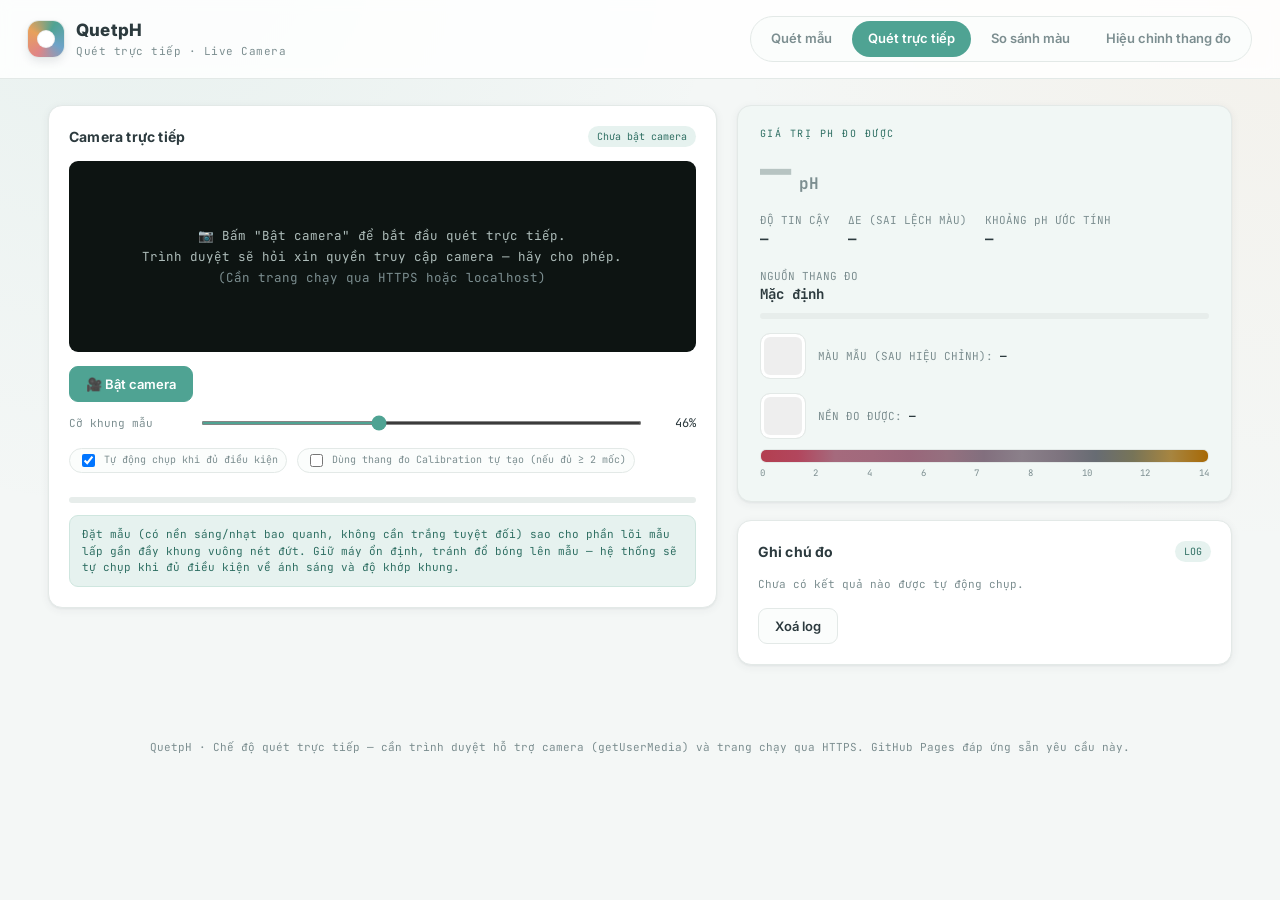
==== docs/live.html @ 59482dc2 "Add files via upload" ====
<!DOCTYPE html>
<html lang="vi">
<head>
<meta charset="UTF-8">
<meta name="viewport" content="width=device-width, initial-scale=1.0">
<title>QuetpH — Quét trực tiếp bằng camera</title>
<link rel="stylesheet" href="style.css">
</head>
<body>

<header class="topbar">
  <div class="brand">
    <div class="brand-mark"></div>
    <div class="brand-text">
      <div class="title">QuetpH</div>
      <div class="subtitle">Quét trực tiếp · Live Camera</div>
    </div>
  </div>
  <nav class="nav-tabs">
    <a href="index.html">Quét mẫu</a>
    <a href="live.html" class="active">Quét trực tiếp</a>
    <a href="compare.html">So sánh màu</a>
    <a href="calibration.html">Hiệu chỉnh thang đo</a>
  </nav>
</header>

<main class="wrap">
  <div class="grid">

    <!-- CỘT TRÁI: camera + khung hướng dẫn + checklist điều kiện -->
    <section class="panel">
      <div class="panel-head">
        <h2>Camera trực tiếp</h2>
        <span class="tag" id="liveStatusTag">Chưa bật camera</span>
      </div>

      <div class="camera-wrap" id="cameraWrap">
        <div class="camera-placeholder" id="cameraPlaceholder">
          📷 Bấm "Bật camera" để bắt đầu quét trực tiếp.<br>
          Trình duyệt sẽ hỏi xin quyền truy cập camera — hãy cho phép.<br>
          <span style="color:var(--muted);">(Cần trang chạy qua HTTPS hoặc localhost)</span>
        </div>
        <video id="video" playsinline autoplay muted style="display:none;"></video>
        <canvas id="guideCanvas" class="guide-canvas" style="display:none;"></canvas>
        <img id="capturedImg" style="display:none;">
      </div>

      <div class="btn-row" style="margin-top:14px;">
        <button class="primary" id="startCamBtn" type="button">🎥 Bật camera</button>
        <button class="ghost" id="switchCamBtn" type="button" style="display:none;">🔄 Đổi camera</button>
        <button class="ghost" id="stopCamBtn" type="button" style="display:none;">⏹ Tắt camera</button>
        <button class="ghost" id="manualCaptureBtn" type="button" style="display:none;">📸 Chụp ngay</button>
        <button class="primary" id="rescanBtn" type="button" style="display:none;">🔁 Quét mẫu khác</button>
      </div>

      <div id="liveTuning">
        <div class="control-row" style="margin-top:12px;">
          <label>Cỡ khung mẫu</label>
          <input type="range" id="squareSizeSlider" min="30" max="70" value="46">
          <span class="val" id="squareSizeVal">46%</span>
        </div>
        <div class="btn-row">
          <label class="pill" style="cursor:pointer;"><input type="checkbox" id="autoCaptureToggle" checked style="vertical-align:middle;"> Tự động chụp khi đủ điều kiện</label>
          <label class="pill" style="cursor:pointer;"><input type="checkbox" id="useCalibToggle" style="vertical-align:middle;"> Dùng thang đo Calibration tự tạo (nếu đủ ≥ 2 mốc)</label>
        </div>

        <div class="status-list" id="statusList"></div>
        <div class="capture-progress"><div class="capture-progress-fill" id="captureProgressFill"></div></div>
      </div>

      <div class="hint-bubble" style="margin-top:12px;">
        Đặt mẫu (có nền sáng/nhạt bao quanh, không cần trắng tuyệt đối) sao cho phần lõi mẫu lấp gần đầy khung
        vuông nét đứt. Giữ máy ổn định, tránh đổ bóng lên mẫu — hệ thống sẽ tự chụp khi đủ điều kiện về ánh sáng
        và độ khớp khung.
      </div>
    </section>

    <!-- CỘT PHẢI: readout, giống trang Quét mẫu -->
    <section>
      <div class="readout">
        <div class="readout-label">Giá trị pH đo được</div>
        <div class="readout-value stale" id="phValue">— <span class="unit">pH</span></div>

        <div class="readout-sub">
          <div class="stat">ĐỘ TIN CẬY<br><b id="confVal">—</b></div>
          <div class="stat">ΔE (SAI LỆCH MÀU)<br><b id="deVal">—</b></div>
          <div class="stat">KHOẢNG pH ƯỚC TÍNH<br><b id="rangeVal">—</b></div>
          <div class="stat">NGUỒN THANG ĐO<br><b id="chartSourceVal">Mặc định</b></div>
        </div>

        <div class="confidence-bar"><div class="confidence-fill" id="confFill" style="width:0%"></div></div>

        <div class="swatch-row">
          <div class="swatch" id="sampleSwatch" style="background:#eee;"></div>
          <div class="swatch-info">MÀU MẪU (SAU HIỆU CHỈNH): <b id="sampleHex">—</b></div>
        </div>
        <div class="swatch-row">
          <div class="swatch" id="bgSwatch" style="background:#eee;"></div>
          <div class="swatch-info">NỀN ĐO ĐƯỢC: <b id="bgHex">—</b></div>
        </div>

        <div class="ph-strip" id="phStrip"></div>
        <div class="ph-strip-labels"><span>0</span><span>2</span><span>4</span><span>6</span><span>7</span><span>8</span><span>10</span><span>12</span><span>14</span></div>
      </div>

      <div class="panel" style="margin-top:18px;">
        <div class="panel-head">
          <h2>Ghi chú đo</h2>
          <span class="tag">LOG</span>
        </div>
        <div id="logList" style="font-family:var(--mono); font-size:11px; color:var(--muted); max-height:220px; overflow:auto;">
          Chưa có kết quả nào được tự động chụp.
        </div>
        <div class="btn-row">
          <button class="ghost" id="clearLogBtn">Xoá log</button>
        </div>
      </div>
    </section>

  </div>
</main>

<footer>QuetpH · Chế độ quét trực tiếp — cần trình duyệt hỗ trợ camera (getUserMedia) và trang chạy qua HTTPS. GitHub Pages đáp ứng sẵn yêu cầu này.</footer>

<script src="phcore.js"></script>
<script src="phvision.js"></script>
<script src="phcalib.js"></script>
<script src="live.js"></script>
</body>
</html>
---- docs/style.css ----
@import url('https://fonts.googleapis.com/css2?family=JetBrains+Mono:wght@400;600;700&family=Inter:wght@400;500;600;700;800&display=swap');

:root{
  --bg:            #f4f7f6;
  --panel:         #ffffff;
  --panel-2:       #fbfdfc;
  --line:          #e3e9e7;
  --ink:           #2c3a3e;
  --muted:         #7c8e90;

  --teal:          #4fa393;
  --teal-soft:     #e6f2ef;
  --teal-deep:     #2f6f63;
  --amber:         #e8a15b;
  --amber-soft:    #fbf0e2;
  --coral:         #e08585;
  --coral-soft:    #fbeaea;

  --readout-bg:    #f1f7f5;
  --radius:        14px;
  --radius-sm:     9px;
  --shadow:        0 2px 10px rgba(44,58,62,0.06), 0 1px 2px rgba(44,58,62,0.05);
  --mono: 'JetBrains Mono', ui-monospace, monospace;
  --sans: 'Inter', system-ui, sans-serif;
}

*{ box-sizing:border-box; }
html,body{ height:100%; }
body{
  margin:0;
  font-family:var(--sans);
  color:var(--ink);
  background:
    radial-gradient(circle at 10% -10%, rgba(79,163,147,0.08), transparent 40%),
    radial-gradient(circle at 100% 0%, rgba(232,161,91,0.07), transparent 35%),
    var(--bg);
  min-height:100%;
  line-height:1.5;
}

@media (prefers-reduced-motion: reduce){
  *{ animation-duration:0.001ms !important; animation-iteration-count:1 !important; transition-duration:0.001ms !important; }
}

a{ color:inherit; }
:focus-visible{ outline:2px solid var(--teal); outline-offset:2px; }

/* ---------- Top bar ---------- */
.topbar{
  display:flex; align-items:center; justify-content:space-between;
  padding:16px 28px;
  border-bottom:1px solid var(--line);
  background:rgba(255,255,255,0.85);
  backdrop-filter:blur(6px);
  position:sticky; top:0; z-index:50;
}
.brand{ display:flex; align-items:center; gap:12px; }
.brand-mark{
  width:36px; height:36px; border-radius:11px;
  background:conic-gradient(from 210deg, var(--coral), var(--amber), var(--teal), #6ea3c9, var(--coral));
  box-shadow:0 0 0 1px var(--line), 0 4px 10px rgba(44,58,62,0.12);
  position:relative;
}
.brand-mark::after{
  content:''; position:absolute; inset:9px; border-radius:50%;
  background:#fff;
  border:1px solid rgba(44,58,62,0.08);
}
.brand-text .title{ font-weight:800; letter-spacing:0.2px; font-size:17px; color:var(--ink); }
.brand-text .subtitle{ font-family:var(--mono); font-size:11px; color:var(--muted); letter-spacing:0.5px; }

.nav-tabs{ display:flex; gap:4px; background:var(--panel-2); padding:4px; border-radius:999px; border:1px solid var(--line); }
.nav-tabs a{
  padding:8px 16px; border-radius:999px; font-size:13px; font-weight:600;
  text-decoration:none; color:var(--muted); transition:all .18s ease;
}
.nav-tabs a.active{ background:var(--teal); color:#fff; }
.nav-tabs a:not(.active):hover{ color:var(--ink); background:#fff; }

/* ---------- Layout ---------- */
.wrap{ max-width:1240px; margin:0 auto; padding:26px 28px 48px; }
.grid{ display:grid; grid-template-columns:1.35fr 1fr; gap:20px; align-items:start; }
@media (max-width:980px){ .grid{ grid-template-columns:1fr; } }

.panel{
  background:var(--panel);
  border:1px solid var(--line);
  border-radius:var(--radius);
  box-shadow:var(--shadow);
  padding:20px;
}
.panel-head{ display:flex; align-items:center; justify-content:space-between; margin-bottom:14px; }
.panel-head h2{ font-size:14px; margin:0; letter-spacing:0.2px; color:var(--ink); font-weight:700; }
.panel-head .tag{ font-family:var(--mono); font-size:10px; color:var(--teal-deep); background:var(--teal-soft); padding:3px 9px; border-radius:999px; }

/* ---------- Mode switch (dùng chung: điểm/vẽ, ảnh/pH) ---------- */
.mode-switch{ display:flex; gap:4px; background:var(--panel-2); padding:4px; border-radius:999px; border:1px solid var(--line); width:fit-content; }
.mode-switch button{ border:none; background:transparent; border-radius:999px; padding:9px 18px; font-weight:600; color:var(--muted); }
.mode-switch button.active{ background:var(--amber); color:#5a3a12; }
.mode-switch button:hover:not(.active){ color:var(--ink); }

/* ---------- Dropzone / uploader ---------- */
.dropzone{
  border:1.5px dashed var(--line);
  border-radius:var(--radius-sm);
  padding:28px 18px;
  text-align:center;
  cursor:pointer;
  transition:border-color .15s ease, background .15s ease;
  background:var(--panel-2);
}
.dropzone:hover, .dropzone.drag{ border-color:var(--teal); background:var(--teal-soft); }
.dropzone svg{ opacity:0.55; margin-bottom:8px; color:var(--teal-deep); }
.dropzone .hint{ font-size:12px; color:var(--muted); margin-top:6px; }
.dropzone input{ display:none; }

/* ---------- Stage (image + reticle / vẽ vùng) ---------- */
.stage{
  position:relative;
  border-radius:var(--radius-sm);
  overflow:visible;
  background:
    repeating-conic-gradient(#eef2f1 0% 25%, #f6f9f8 0% 50%) 50% / 18px 18px;
  border:1px solid var(--line);
  touch-action:none;
  user-select:none;
  min-height:260px;
  display:flex; align-items:center; justify-content:center;
}
.stage-inner{ position:relative; display:inline-block; line-height:0; border-radius:var(--radius-sm); overflow:hidden; }
.stage canvas{ display:block; max-width:100%; height:auto; }
.stage canvas.point-cursor{ cursor:crosshair; }
.stage canvas.draw-cursor{ cursor:cell; }
.stage .overlay-canvas{ position:absolute; left:0; top:0; }
.stage .empty-msg{ color:var(--muted); font-size:13px; font-family:var(--mono); padding:40px; text-align:center; }

/* Reticle: kính ngắm kéo được, kích thước tỉ lệ đúng bán kính lấy mẫu */
.reticle{
  position:absolute;
  transform:translate(-50%,-50%);
  pointer-events:none;
}
.reticle svg{ width:100%; height:100%; overflow:visible; }
.reticle .ring-outer{ stroke:var(--teal); }
.reticle .ring-inner{ stroke:rgba(44,58,62,0.35); }
.reticle .cross{ stroke:var(--teal); }
.reticle .dot{ fill:var(--amber); }
.reticle-handle{
  position:absolute; inset:-14px; border-radius:50%;
  cursor:grab; pointer-events:auto;
}
.reticle-handle:active{ cursor:grabbing; }
.reticle.dragging .ring-outer{ stroke:var(--amber); }

.radius-badge{
  position:absolute; bottom:-6px; right:-6px;
  background:#fff; border:1px solid var(--line);
  font-family:var(--mono); font-size:9px; color:var(--muted);
  padding:1px 5px; border-radius:5px; white-space:nowrap;
}

/* ---------- Controls ---------- */
.control-row{ display:flex; align-items:center; gap:10px; margin-top:14px; font-size:12px; color:var(--muted); }
.control-row label{ min-width:120px; font-family:var(--mono); font-size:11px; }
input[type=range]{ flex:1; accent-color:var(--teal); height:4px; }
.control-row .val{ font-family:var(--mono); color:var(--ink); width:42px; text-align:right; }

.btn-row{ display:flex; gap:10px; margin-top:16px; flex-wrap:wrap; }
button{
  font-family:var(--sans); font-weight:600; font-size:13px;
  border:1px solid var(--line); background:#fff; color:var(--ink);
  padding:9px 16px; border-radius:9px; cursor:pointer; transition:all .15s ease;
}
button:hover{ border-color:var(--teal); color:var(--teal-deep); background:var(--teal-soft); }
button.primary{ background:var(--teal); color:#fff; border-color:var(--teal); }
button.primary:hover{ filter:brightness(1.05); color:#fff; background:var(--teal); }
button.ghost{ background:var(--panel-2); }
button:disabled{ opacity:0.4; cursor:not-allowed; }
button:disabled:hover{ border-color:var(--line); color:var(--ink); background:var(--panel-2); }

.hint-bubble{
  font-family:var(--mono); font-size:11px; color:var(--teal-deep);
  background:var(--teal-soft); border:1px solid #cfe6df;
  border-radius:var(--radius-sm); padding:10px 12px; margin-top:12px;
}

/* ---------- Digital readout ---------- */
.readout{
  background:var(--readout-bg);
  border:1px solid var(--line);
  border-radius:var(--radius);
  padding:20px 22px;
  box-shadow:var(--shadow);
}
.readout-label{ font-family:var(--mono); font-size:10px; letter-spacing:1.5px; color:var(--teal-deep); text-transform:uppercase; }
.readout-value{
  font-family:var(--mono); font-weight:700; font-size:52px; line-height:1.15;
  color:var(--teal-deep);
  display:flex; align-items:baseline; gap:8px;
}
.readout-value .unit{ font-size:16px; color:var(--muted); }
.readout-value.stale{ color:#b7c4c2; }

.readout-sub{ display:flex; gap:18px; margin-top:12px; flex-wrap:wrap; }
.readout-sub .stat{ font-family:var(--mono); font-size:11px; color:var(--muted); }
.readout-sub .stat b{ color:var(--ink); font-weight:700; display:block; font-size:14px; }

.swatch-row{ display:flex; align-items:center; gap:12px; margin-top:14px; }
.swatch{
  width:46px; height:46px; border-radius:10px; border:1px solid var(--line);
  box-shadow:0 0 0 3px #fff inset;
}
.swatch-info{ font-family:var(--mono); font-size:11px; color:var(--muted); }
.swatch-info b{ color:var(--ink); }

.confidence-bar{ height:6px; border-radius:999px; background:#e7edeb; overflow:hidden; margin-top:8px; }
.confidence-fill{ height:100%; background:linear-gradient(90deg, var(--coral), var(--amber), var(--teal)); transition:width .2s ease; }

/* ---------- pH strip legend ---------- */
.ph-strip{ display:flex; height:14px; border-radius:6px; overflow:hidden; margin-top:10px; border:1px solid var(--line); }
.ph-strip div{ flex:1; }
.ph-strip-labels{ display:flex; justify-content:space-between; font-family:var(--mono); font-size:9px; color:var(--muted); margin-top:4px; }

/* ---------- Calibration table ---------- */
.calib-table{ width:100%; border-collapse:collapse; font-family:var(--mono); font-size:11px; margin-top:10px; }
.calib-table th{ text-align:left; color:var(--muted); font-weight:600; padding:5px 6px; border-bottom:1px solid var(--line); }
.calib-table td{ padding:5px 6px; border-bottom:1px solid #eef2f1; }
.calib-table input[type=color]{ width:34px; height:22px; border:none; background:none; padding:0; cursor:pointer; }
.calib-table input[type=number]{ width:52px; background:var(--panel-2); border:1px solid var(--line); color:var(--ink); border-radius:5px; padding:2px 4px; font-family:var(--mono); }

details.calib{ margin-top:18px; }
details.calib summary{ cursor:pointer; font-family:var(--mono); font-size:11px; color:var(--muted); letter-spacing:0.5px; }
details.calib summary:hover{ color:var(--teal-deep); }

/* ---------- footer ---------- */
footer{ text-align:center; padding:26px; color:var(--muted); font-family:var(--mono); font-size:11px; }

/* ---------- compare page specifics ---------- */
.dual-grid{ display:grid; grid-template-columns:1fr 1fr; gap:18px; }
@media (max-width:760px){ .dual-grid{ grid-template-columns:1fr; } }

.compare-result{ margin-top:22px; }
.big-metric{ display:flex; gap:16px; flex-wrap:wrap; }
.metric-card{
  flex:1; min-width:150px; background:var(--readout-bg); border:1px solid var(--line);
  border-radius:var(--radius-sm); padding:16px; text-align:center;
}
.metric-card .n{ font-family:var(--mono); font-weight:700; font-size:32px; color:var(--ink); }
.metric-card .l{ font-family:var(--mono); font-size:10px; color:var(--muted); letter-spacing:1px; margin-top:4px; }
.metric-card.good .n{ color:var(--teal-deep); }
.metric-card.warn .n{ color:var(--amber); }
.metric-card.bad .n{ color:var(--coral); }

.field-row{ display:flex; align-items:center; gap:10px; margin-top:10px; }
.field-row label{ font-family:var(--mono); font-size:11px; color:var(--muted); min-width:90px; }
.field-row input[type=number]{
  flex:1; background:var(--panel-2); border:1px solid var(--line); color:var(--ink);
  border-radius:9px; padding:8px 10px; font-family:var(--mono); font-size:14px;
}

.pill{ display:inline-block; font-family:var(--mono); font-size:10px; padding:2px 8px; border-radius:999px; background:var(--panel-2); border:1px solid var(--line); color:var(--muted); }

/* ---------- live camera page ---------- */
.camera-wrap{
  position:relative; border-radius:var(--radius-sm); overflow:hidden;
  background:#0d1412; width:100%;
}
.camera-wrap video{ display:block; width:100%; height:auto; background:#0d1412; }
.camera-wrap img#capturedImg{ display:block; width:100%; height:auto; }
.camera-wrap canvas.guide-canvas{ position:absolute; left:0; top:0; width:100%; height:100%; pointer-events:none; }
.camera-placeholder{ padding:64px 20px; text-align:center; color:#aebdba; font-family:var(--mono); font-size:12.5px; line-height:1.7; }

.status-list{ display:flex; flex-direction:column; gap:6px; margin-top:14px; }
.status-item{
  display:flex; align-items:center; gap:9px; font-family:var(--mono); font-size:12px;
  padding:8px 11px; border-radius:8px; background:var(--panel-2); border:1px solid var(--line); color:var(--muted);
  transition:all .15s ease;
}
.status-item.ok{ background:var(--teal-soft); border-color:#cfe6df; color:var(--teal-deep); }
.status-item.bad{ background:var(--coral-soft); border-color:#f0cccc; color:#a0504f; }
.status-item .dot{ width:8px; height:8px; border-radius:50%; background:var(--muted); flex:none; }
.status-item.ok .dot{ background:var(--teal); }
.status-item.bad .dot{ background:var(--coral); }

.capture-progress{ height:6px; border-radius:999px; background:#e7edeb; overflow:hidden; margin-top:10px; }
.capture-progress-fill{ height:100%; width:0%; background:linear-gradient(90deg, var(--amber), var(--teal)); transition:width .12s linear; }
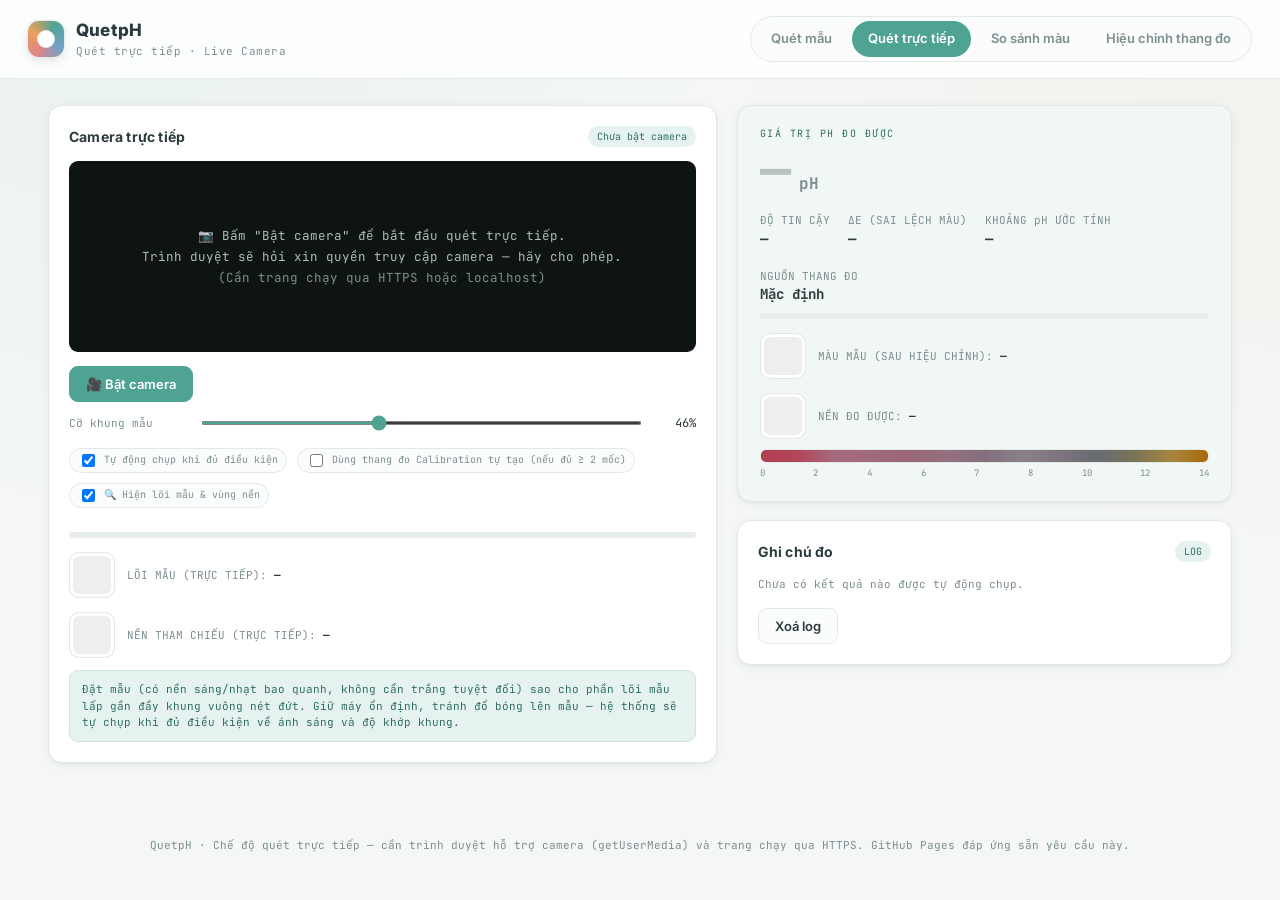
==== commit cadeeae6: "Add files via upload" ====
--- a/docs/live.html
+++ b/docs/live.html
@@ -47,7 +47,6 @@
 
       <div class="btn-row" style="margin-top:14px;">
         <button class="primary" id="startCamBtn" type="button">🎥 Bật camera</button>
-        <button class="ghost" id="switchCamBtn" type="button" style="display:none;">🔄 Đổi camera</button>
         <button class="ghost" id="stopCamBtn" type="button" style="display:none;">⏹ Tắt camera</button>
         <button class="ghost" id="manualCaptureBtn" type="button" style="display:none;">📸 Chụp ngay</button>
         <button class="primary" id="rescanBtn" type="button" style="display:none;">🔁 Quét mẫu khác</button>
@@ -62,10 +61,22 @@
         <div class="btn-row">
           <label class="pill" style="cursor:pointer;"><input type="checkbox" id="autoCaptureToggle" checked style="vertical-align:middle;"> Tự động chụp khi đủ điều kiện</label>
           <label class="pill" style="cursor:pointer;"><input type="checkbox" id="useCalibToggle" style="vertical-align:middle;"> Dùng thang đo Calibration tự tạo (nếu đủ ≥ 2 mốc)</label>
+          <label class="pill" style="cursor:pointer;"><input type="checkbox" id="dbgRegionsToggle" checked style="vertical-align:middle;"> 🔍 Hiện lõi mẫu &amp; vùng nền</label>
         </div>
 
         <div class="status-list" id="statusList"></div>
         <div class="capture-progress"><div class="capture-progress-fill" id="captureProgressFill"></div></div>
+
+        <div id="liveDebugSwatches" style="margin-top:12px;">
+          <div class="swatch-row">
+            <div class="swatch" id="liveCoreSwatch" style="background:#eee;"></div>
+            <div class="swatch-info">LÕI MẪU (TRỰC TIẾP): <b id="liveCoreHex">—</b></div>
+          </div>
+          <div class="swatch-row">
+            <div class="swatch" id="liveBgSwatch" style="background:#eee;"></div>
+            <div class="swatch-info">NỀN THAM CHIẾU (TRỰC TIẾP): <b id="liveBgHex">—</b></div>
+          </div>
+        </div>
       </div>
 
       <div class="hint-bubble" style="margin-top:12px;">
--- a/docs/style.css
+++ b/docs/style.css
@@ -25,7 +25,7 @@
 }
 
 *{ box-sizing:border-box; }
-html,body{ height:100%; }
+html,body{ height:100%; overflow-x:hidden; }
 body{
   margin:0;
   font-family:var(--sans);
@@ -80,6 +80,7 @@
 /* ---------- Layout ---------- */
 .wrap{ max-width:1240px; margin:0 auto; padding:26px 28px 48px; }
 .grid{ display:grid; grid-template-columns:1.35fr 1fr; gap:20px; align-items:start; }
+.grid > *{ min-width:0; }
 @media (max-width:980px){ .grid{ grid-template-columns:1fr; } }
 
 .panel{
@@ -94,8 +95,8 @@
 .panel-head .tag{ font-family:var(--mono); font-size:10px; color:var(--teal-deep); background:var(--teal-soft); padding:3px 9px; border-radius:999px; }
 
 /* ---------- Mode switch (dùng chung: điểm/vẽ, ảnh/pH) ---------- */
-.mode-switch{ display:flex; gap:4px; background:var(--panel-2); padding:4px; border-radius:999px; border:1px solid var(--line); width:fit-content; }
-.mode-switch button{ border:none; background:transparent; border-radius:999px; padding:9px 18px; font-weight:600; color:var(--muted); }
+.mode-switch{ display:flex; flex-wrap:wrap; gap:4px; background:var(--panel-2); padding:4px; border-radius:999px; border:1px solid var(--line); width:fit-content; max-width:100%; }
+.mode-switch button{ border:none; background:transparent; border-radius:999px; padding:9px 18px; font-weight:600; color:var(--muted); white-space:nowrap; }
 .mode-switch button.active{ background:var(--amber); color:#5a3a12; }
 .mode-switch button:hover:not(.active){ color:var(--ink); }
 
@@ -127,7 +128,7 @@
   min-height:260px;
   display:flex; align-items:center; justify-content:center;
 }
-.stage-inner{ position:relative; display:inline-block; line-height:0; border-radius:var(--radius-sm); overflow:hidden; }
+.stage-inner{ position:relative; display:inline-block; max-width:100%; line-height:0; border-radius:var(--radius-sm); overflow:hidden; }
 .stage canvas{ display:block; max-width:100%; height:auto; }
 .stage canvas.point-cursor{ cursor:crosshair; }
 .stage canvas.draw-cursor{ cursor:cell; }
@@ -237,6 +238,7 @@
 
 /* ---------- compare page specifics ---------- */
 .dual-grid{ display:grid; grid-template-columns:1fr 1fr; gap:18px; }
+.dual-grid > *{ min-width:0; }
 @media (max-width:760px){ .dual-grid{ grid-template-columns:1fr; } }
 
 .compare-result{ margin-top:22px; }
@@ -284,3 +286,127 @@
 
 .capture-progress{ height:6px; border-radius:999px; background:#e7edeb; overflow:hidden; margin-top:10px; }
 .capture-progress-fill{ height:100%; width:0%; background:linear-gradient(90deg, var(--amber), var(--teal)); transition:width .12s linear; }
+
+/* ================================================================
+   RESPONSIVE - dien thoai (<= 640px)
+   Truoc day chi co breakpoint cho layout 2 cot (980px) va trang so
+   sanh (760px) - chua co breakpoint rieng cho man hinh nho, khien
+   thanh nav 4 tab bi tran ngang tren dien thoai (tong chieu rong >
+   375px man hinh pho bien), so pH 52px chiem het man hinh, nut bam
+   bi bop lai - day la nguyen nhan chinh khien trang "khong dung
+   duoc" tren dien thoai du van chay dung tren may tinh.
+   ================================================================ */
+@media (max-width:640px){
+  .topbar{
+    padding:10px 12px; gap:8px;
+    flex-wrap:wrap;
+  }
+  .brand{ gap:8px; }
+  .brand-mark{ width:30px; height:30px; border-radius:9px; flex:none; }
+  .brand-text .title{ font-size:15px; }
+  .brand-text .subtitle{ display:none; }
+
+  .nav-tabs{
+    width:100%; overflow-x:auto; -webkit-overflow-scrolling:touch;
+    scrollbar-width:none; padding:3px;
+  }
+  .nav-tabs::-webkit-scrollbar{ display:none; }
+  .nav-tabs a{ padding:7px 12px; font-size:12px; white-space:nowrap; flex:none; }
+
+  .wrap{ padding:14px 12px 36px; }
+  .grid{ gap:14px; }
+  .panel{ padding:14px; border-radius:12px; }
+  .panel-head h2{ font-size:13px; }
+
+  .mode-switch{
+    width:100%; max-width:100%; overflow-x:auto; -webkit-overflow-scrolling:touch;
+  }
+  .mode-switch button{ padding:8px 12px; font-size:12px; white-space:nowrap; }
+
+  .dropzone{ padding:20px 12px; }
+
+  .stage{ min-height:200px; }
+
+  .control-row{ flex-wrap:wrap; row-gap:6px; }
+  .control-row label{ min-width:0; width:100%; }
+
+  .btn-row{ gap:8px; }
+  .btn-row button{ flex:1 1 auto; font-size:12.5px; padding:10px 12px; min-height:40px; }
+
+  .readout{ padding:16px; }
+  .readout-value{ font-size:38px; gap:6px; }
+  .readout-sub{ gap:12px 16px; }
+  .swatch{ width:38px; height:38px; }
+
+  .calib-table{ display:block; overflow-x:auto; -webkit-overflow-scrolling:touch; }
+  .calib-table thead, .calib-table tbody, .calib-table tr{ display:table; width:100%; table-layout:fixed; }
+
+  .dual-grid{ grid-template-columns:1fr; }
+
+  .status-item{ font-size:11.5px; padding:7px 9px; }
+  .camera-placeholder{ padding:40px 14px; font-size:11.5px; }
+
+  .field-row{ flex-wrap:wrap; }
+  .field-row label{ min-width:0; width:100%; }
+
+  /* --- Camera trực tiếp trên di động ---
+     Video từ getUserMedia trả về độ phân giải/tỉ lệ khác nhau tuỳ máy
+     (nhiều máy trả khung rất "cao" theo chiều dọc) — trước đây CSS chỉ
+     có width:100%;height:auto nên video tự giãn chiều cao theo ĐÚNG tỉ
+     lệ gốc của camera, có máy đẩy khung cao vượt cả màn hình, che mất
+     phần readout/nút bấm bên dưới hoặc gây tràn ngang. Ép về 1 tỉ lệ
+     khung hình cố định (3/4, gần đúng tỉ lệ camera sau điện thoại cầm
+     dọc) + giới hạn chiều cao tối đa theo viewport, dùng object-fit:cover
+     để hình luôn lấp đầy khung dù tỉ lệ gốc camera là gì — không ảnh
+     hưởng tới việc lấy mẫu màu vì live.js vẫn tính khung hướng dẫn dựa
+     trên video.videoWidth/videoHeight (độ phân giải THẬT của stream,
+     không phải kích thước hiển thị) cho bước chụp, và dựa trên
+     video.clientWidth/clientHeight (kích thước hiển thị SAU khi co theo
+     CSS này) cho lớp vẽ khung hướng dẫn — cả 2 đều tự cập nhật đúng theo
+     khung hình đang hiển thị thật, không hard-code. */
+  .camera-wrap{ aspect-ratio:3/4; max-height:64vh; }
+  .camera-wrap video,
+  .camera-wrap img#capturedImg{
+    width:100%; height:100%; object-fit:cover;
+  }
+}
+
+/* ---------- Modal nhập pH (thay window.prompt mặc định của trình duyệt) ---------- */
+.ph-modal-overlay{
+  position:fixed; inset:0; z-index:1000;
+  background:rgba(20,28,26,0.42);
+  backdrop-filter:blur(2px);
+  display:flex; align-items:center; justify-content:center;
+  padding:20px;
+  animation:phModalFade .15s ease;
+}
+@keyframes phModalFade{ from{ opacity:0; } to{ opacity:1; } }
+.ph-modal{
+  width:100%; max-width:320px;
+  background:var(--panel);
+  border:1px solid var(--line);
+  border-radius:var(--radius);
+  box-shadow:0 12px 32px rgba(20,28,26,0.22), var(--shadow);
+  padding:22px;
+  animation:phModalPop .16s cubic-bezier(.2,.9,.3,1.2);
+}
+@keyframes phModalPop{ from{ opacity:0; transform:translateY(6px) scale(.98); } to{ opacity:1; transform:none; } }
+.ph-modal h3{
+  margin:0 0 4px; font-size:15px; font-weight:700; color:var(--ink);
+}
+.ph-modal p.ph-modal-sub{
+  margin:0 0 14px; font-family:var(--mono); font-size:11px; color:var(--muted);
+}
+.ph-modal input[type=text]{
+  width:100%; font-family:var(--mono); font-size:20px; font-weight:700; color:var(--teal-deep);
+  background:var(--readout-bg); border:1.5px solid var(--line); border-radius:var(--radius-sm);
+  padding:10px 12px; text-align:center; letter-spacing:0.5px;
+}
+.ph-modal input[type=text]:focus{ border-color:var(--teal); outline:none; }
+.ph-modal input[type=text].err{ border-color:var(--coral); }
+.ph-modal .ph-modal-error{
+  min-height:16px; font-family:var(--mono); font-size:10.5px; color:#a0504f; margin-top:6px;
+}
+.ph-modal .ph-modal-actions{ display:flex; gap:8px; margin-top:8px; }
+.ph-modal .ph-modal-actions button{ flex:1; }
+
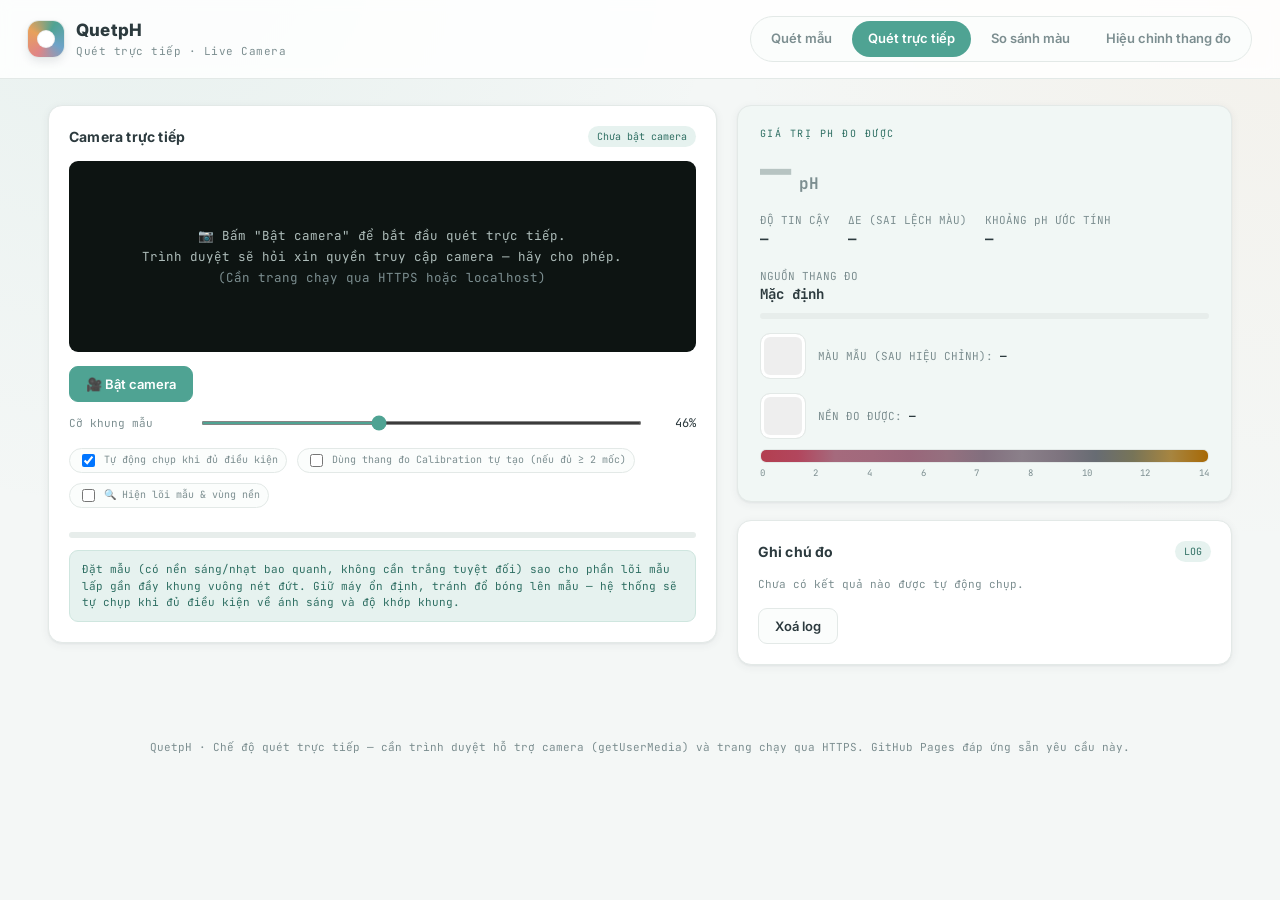
==== commit 0c8afd76: "Add files via upload" ====
--- a/docs/live.html
+++ b/docs/live.html
@@ -61,13 +61,13 @@
         <div class="btn-row">
           <label class="pill" style="cursor:pointer;"><input type="checkbox" id="autoCaptureToggle" checked style="vertical-align:middle;"> Tự động chụp khi đủ điều kiện</label>
           <label class="pill" style="cursor:pointer;"><input type="checkbox" id="useCalibToggle" style="vertical-align:middle;"> Dùng thang đo Calibration tự tạo (nếu đủ ≥ 2 mốc)</label>
-          <label class="pill" style="cursor:pointer;"><input type="checkbox" id="dbgRegionsToggle" checked style="vertical-align:middle;"> 🔍 Hiện lõi mẫu &amp; vùng nền</label>
+          <label class="pill" style="cursor:pointer;"><input type="checkbox" id="dbgRegionsToggle" style="vertical-align:middle;"> 🔍 Hiện lõi mẫu &amp; vùng nền</label>
         </div>
 
         <div class="status-list" id="statusList"></div>
         <div class="capture-progress"><div class="capture-progress-fill" id="captureProgressFill"></div></div>
 
-        <div id="liveDebugSwatches" style="margin-top:12px;">
+        <div id="liveDebugSwatches" style="margin-top:12px; display:none;">
           <div class="swatch-row">
             <div class="swatch" id="liveCoreSwatch" style="background:#eee;"></div>
             <div class="swatch-info">LÕI MẪU (TRỰC TIẾP): <b id="liveCoreHex">—</b></div>
